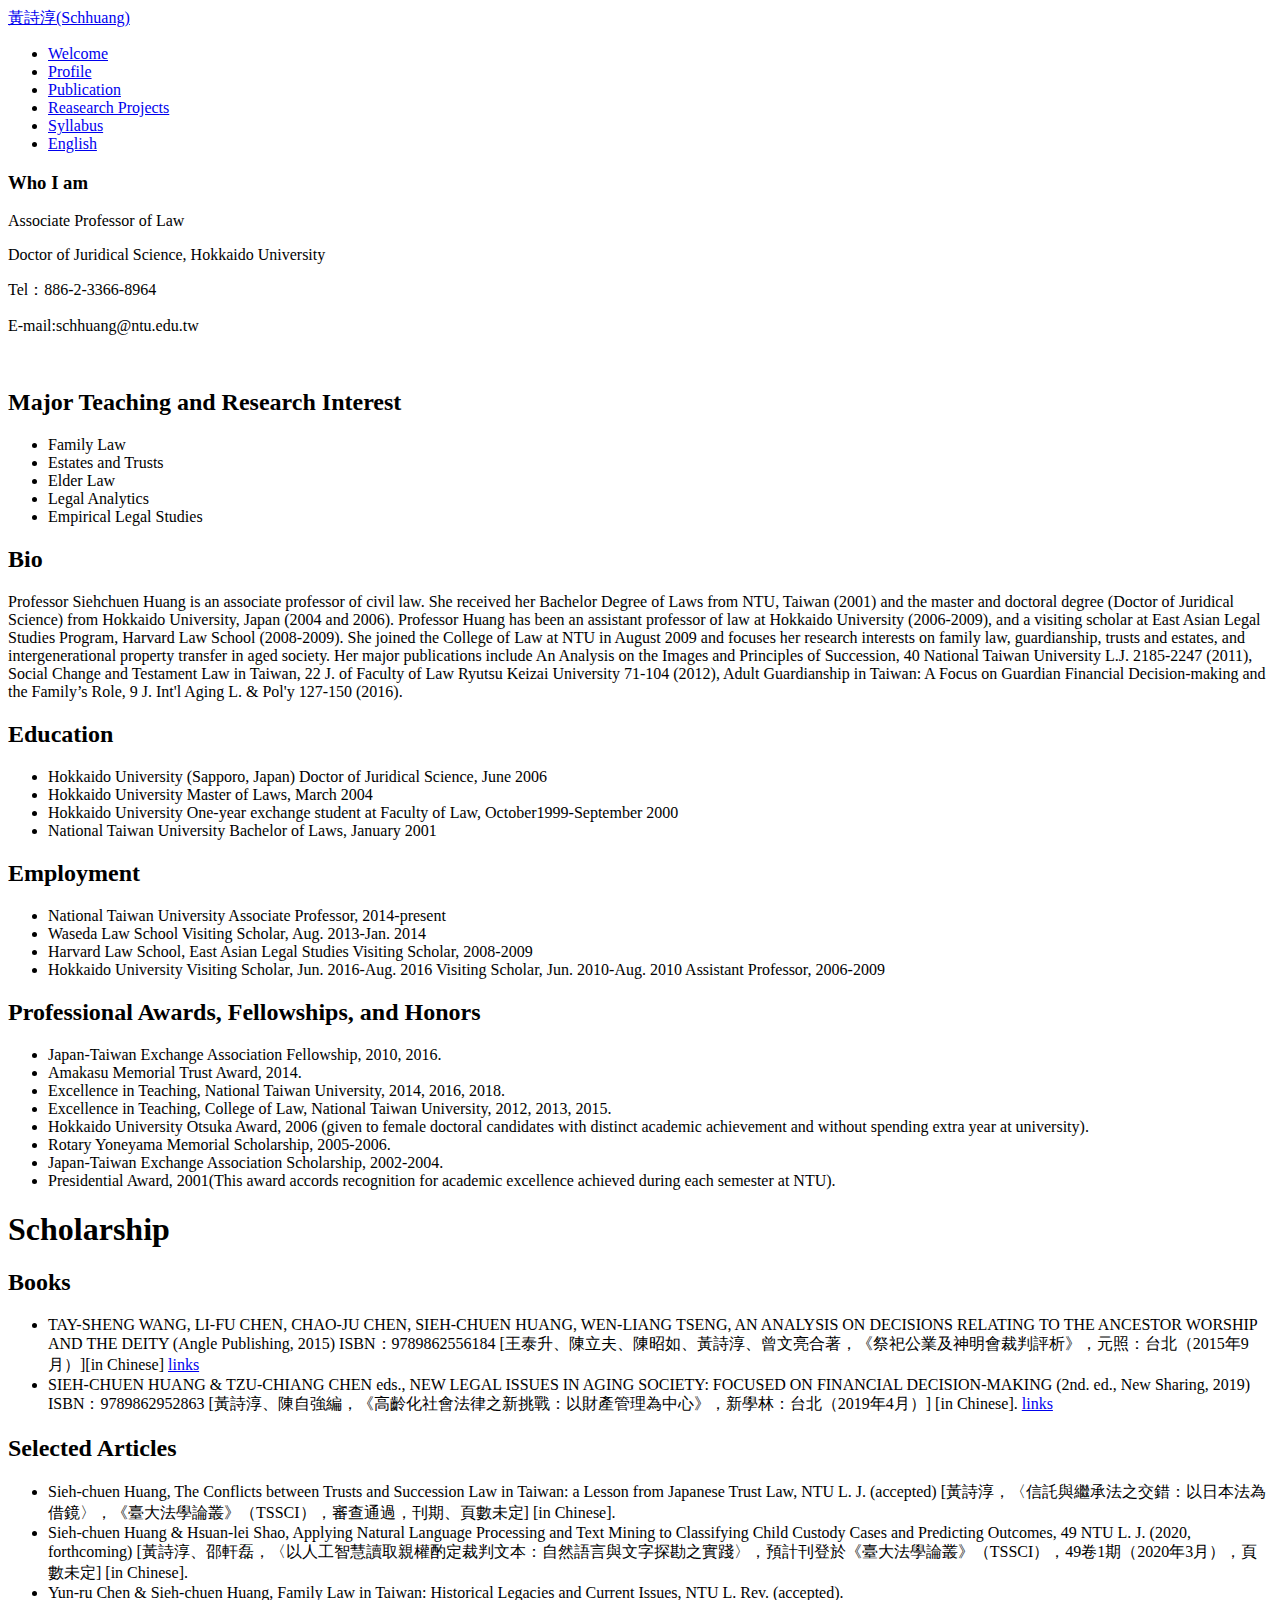
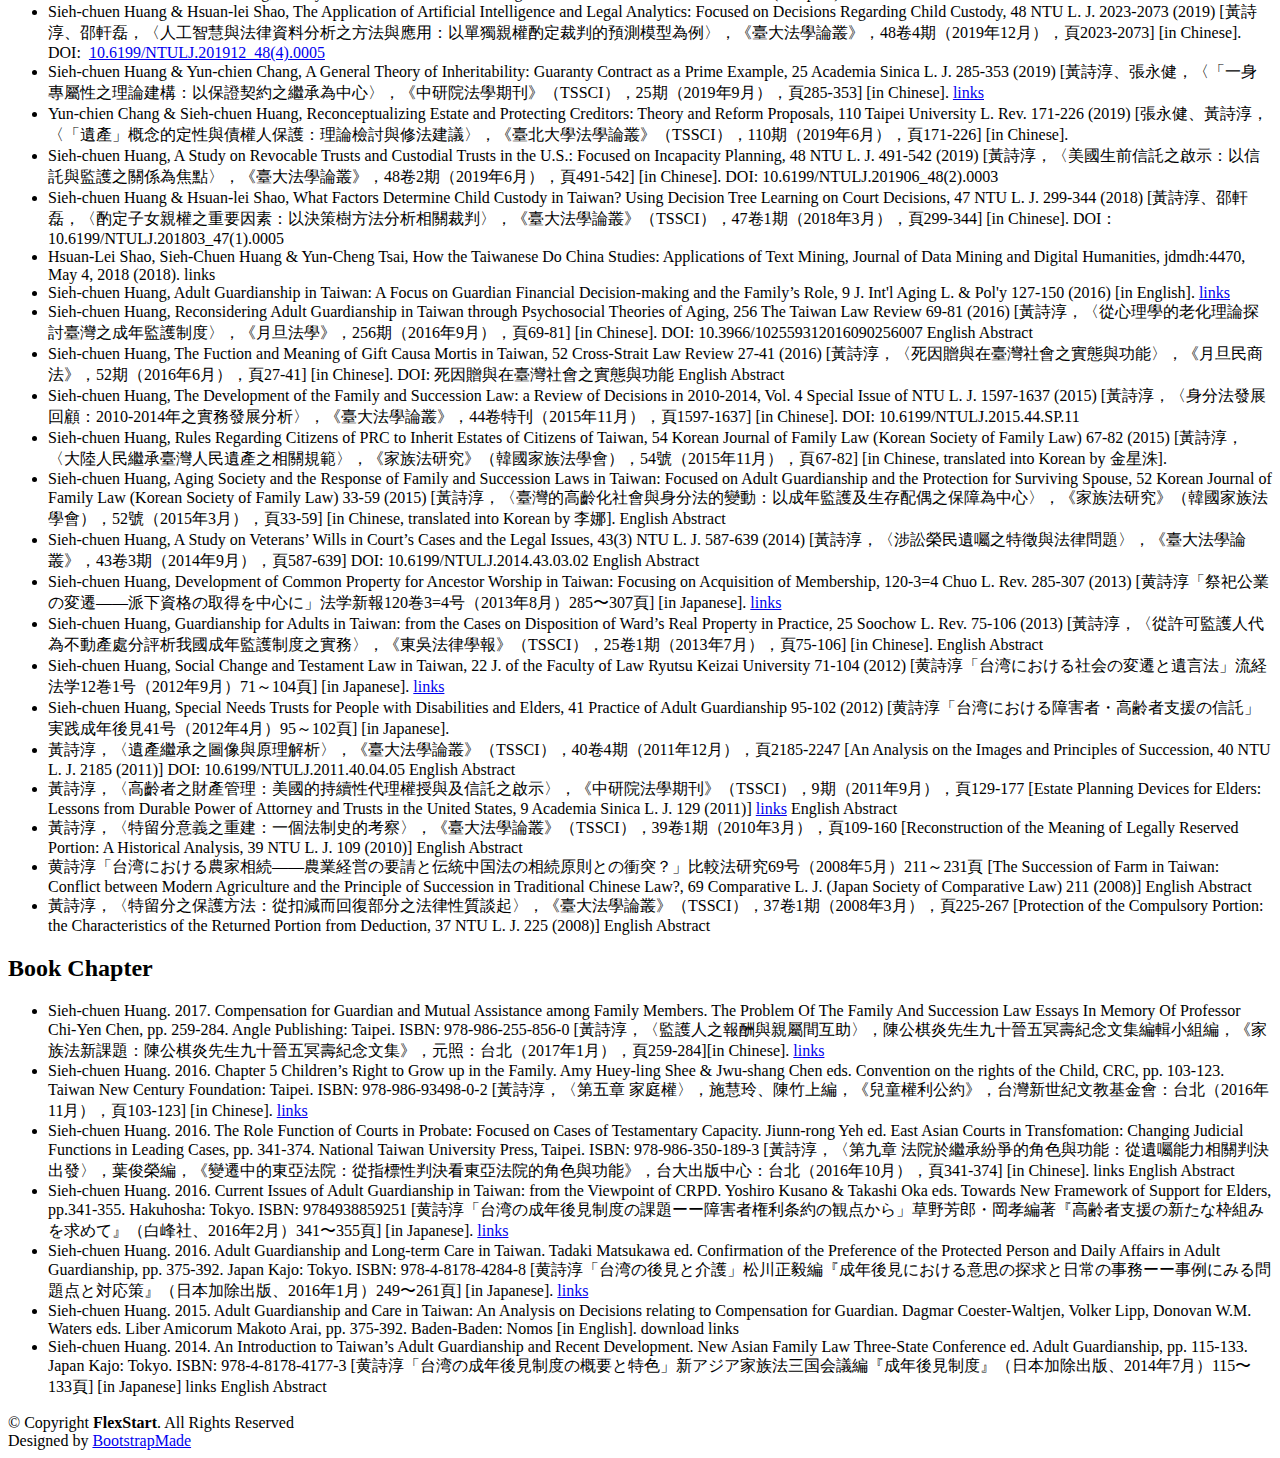
==== english.html @ a50d91eb "publication/research-project" ====
<!DOCTYPE html>
<html lang="en">

<head>
    <meta charset="utf-8">
    <meta content="width=device-width, initial-scale=1.0" name="viewport">

    <title>黃詩淳</title>
    <meta content="" name="description">

    <meta content="" name="keywords">

    <!-- Favicons -->
    <link href="assets/img/favicon.png" rel="icon">
    <link href="assets/img/apple-touch-icon.png" rel="apple-touch-icon">

    <!-- Google Fonts -->
    <link href="https://fonts.googleapis.com/css?family=Open+Sans:300,300i,400,400i,600,600i,700,700i|Nunito:300,300i,400,400i,600,600i,700,700i|Poppins:300,300i,400,400i,500,500i,600,600i,700,700i" rel="stylesheet">

    <!-- Vendor CSS Files -->
    <link href="assets/vendor/aos/aos.css" rel="stylesheet">
    <link href="assets/vendor/bootstrap/css/bootstrap.min.css" rel="stylesheet">
    <link href="assets/vendor/bootstrap-icons/bootstrap-icons.css" rel="stylesheet">
    <link href="assets/vendor/glightbox/css/glightbox.min.css" rel="stylesheet">
    <link href="assets/vendor/remixicon/remixicon.css" rel="stylesheet">
    <link href="assets/vendor/swiper/swiper-bundle.min.css" rel="stylesheet">

    <!-- Template Main CSS File -->
    <link href="assets/css/style.css" rel="stylesheet">

    <!-- =======================================================
  * Template Name: FlexStart - v1.9.0
  * Template URL: https://bootstrapmade.com/flexstart-bootstrap-startup-template/
  * Author: BootstrapMade.com
  * License: https://bootstrapmade.com/license/
  ======================================================== -->
</head>

<body>

    <!-- ======= Header ======= -->
    <header id="header" class="header fixed-top">
        <div class="container-fluid container-xl d-flex align-items-center justify-content-between">

            <a href="index.html" class="logo d-flex align-items-center">
                <!-- <img src="assets/img/logo.png" alt=""> -->
                <span>黃詩淳(Schhuang)</span>
            </a>

            <nav id="navbar" class="navbar">
                <ul>
                    <li><a class="nav-link scrollto" href="index.html">Welcome</a></li>
                    <li><a class="nav-link scrollto" href="profile.html">Profile</a></li>
                    <li><a class="nav-link scrollto" href="publication.html">Publication</a></li>
                    <li><a class="nav-link scrollto" href="research-project.html">Reasearch Projects</a></li>
                    <li><a class="nav-link scrollto" href="syllabus.html">Syllabus</a></li>
                    <li><a class="nav-link scrollto active" href="english.html">English</a></li>
                </ul>
                <i class="bi bi-list mobile-nav-toggle"></i>
            </nav>
            <!-- .navbar -->

        </div>
    </header>
    <!-- End Header -->

    <main id="main">
        <!-- ======= About Section ======= -->
        <section id="about" class="about">

            <div class="container" data-aos="fade-up">
                <div class="row gx-0">

                    <div class="col-lg-6 d-flex flex-column justify-content-center" data-aos="fade-up" data-aos-delay="200">
                        <div class="content">
                            <h3>Who I am </h3>
                            <p>Associate Professor of Law</p>
                            <p>Doctor of Juridical Science, Hokkaido University</p>
                            <p>Tel：886-2-3366-8964</p>
                            <p>E-mail:schhuang@ntu.edu.tw</p>
                        </div>
                    </div>

                    <div class="col-lg-6 d-flex align-items-center" data-aos="zoom-out" data-aos-delay="200">
                        <img src="assets/img/schhunang/shapeimage_3.png" class="img-fluid" alt="" style="height:75%">
                    </div>

                </div>
            </div>
            <div class="container" data-aos="fade-up">
                <div class="row gx-0">

                    <div class="col-lg-10 d-flex flex-column justify-content-center" data-aos="fade-up" data-aos-delay="200">
                        <h2>Major Teaching and Research Interest</h2>
                        <ul>
                            <li>Family Law </li>
                            <li>Estates and Trusts</li>
                            <li>Elder Law</li>
                            <li>Legal Analytics</li>
                            <li>Empirical Legal Studies</li>
                        </ul>
                    </div>
                    <p></p>
                    <div class="col-lg-10 d-flex flex-column justify-content-center" data-aos="fade-up" data-aos-delay="200">
                        <h2>Bio</h2>
                        <p>Professor Siehchuen Huang is an associate professor of civil law. She received her Bachelor Degree of Laws from NTU, Taiwan (2001) and the master and doctoral degree (Doctor of Juridical Science) from Hokkaido University, Japan
                            (2004 and 2006). Professor Huang has been an assistant professor of law at Hokkaido University (2006-2009), and a visiting scholar at East Asian Legal Studies Program, Harvard Law School (2008-2009). She joined the College
                            of Law at NTU in August 2009 and focuses her research interests on family law, guardianship, trusts and estates, and intergenerational property transfer in aged society. Her major publications include An Analysis on the Images
                            and Principles of Succession, 40 National Taiwan University L.J. 2185-2247 (2011), Social Change and Testament Law in Taiwan, 22 J. of Faculty of Law Ryutsu Keizai University 71-104 (2012), Adult Guardianship in Taiwan: A Focus
                            on Guardian Financial Decision-making and the Family’s Role, 9 J. Int'l Aging L. &amp; Pol'y 127-150 (2016).</p>
                    </div>
                    <p></p>
                    <div class="col-lg-10 d-flex flex-column justify-content-center" data-aos="fade-up" data-aos-delay="200">
                        <h2>Education</h2>
                        <ul>
                            <li>Hokkaido University (Sapporo, Japan) Doctor of Juridical Science, June 2006</li>
                            <li>Hokkaido University Master of Laws, March 2004</li>
                            <li>Hokkaido University One-year exchange student at Faculty of Law, October1999-September 2000</li>
                            <li>National Taiwan University Bachelor of Laws, January 2001
                            </li>
                        </ul>
                    </div>
                    <p></p>
                    <div class="col-lg-10 d-flex flex-column justify-content-center" data-aos="fade-up" data-aos-delay="200">
                        <h2>Employment</h2>
                        <ul>
                            <li>National Taiwan University Associate Professor, 2014-present </li>
                            <li>Waseda Law School Visiting Scholar, Aug. 2013-Jan. 2014</li>
                            <li>Harvard Law School, East Asian Legal Studies Visiting Scholar, 2008-2009</li>
                            <li>Hokkaido University Visiting Scholar, Jun. 2016-Aug. 2016 Visiting Scholar, Jun. 2010-Aug. 2010 Assistant Professor, 2006-2009</li>
                        </ul>
                    </div>
                    <p></p>
                    <div class="col-lg-10 d-flex flex-column justify-content-center" data-aos="fade-up" data-aos-delay="200">
                        <h2>Professional Awards, Fellowships, and Honors</h2>
                        <ul>
                            <li>Japan-Taiwan Exchange Association Fellowship, 2010, 2016.</li>
                            <li>Amakasu Memorial Trust Award, 2014.</li>
                            <li>Excellence in Teaching, National Taiwan University, 2014, 2016, 2018.</li>
                            <li>Excellence in Teaching, College of Law, National Taiwan University, 2012, 2013, 2015.</li>
                            <li>Hokkaido University Otsuka Award, 2006 (given to female doctoral candidates with distinct academic achievement and without spending extra year at university).</li>
                            <li>Rotary Yoneyama Memorial Scholarship, 2005-2006.</li>
                            <li>
                                Japan-Taiwan Exchange Association Scholarship, 2002-2004.</li>
                            <li>Presidential Award, 2001(This award accords recognition for academic excellence achieved during each semester at NTU).
                            </li>
                        </ul>
                    </div>
                    <p></p>
                    <div class="col-lg-10 d-flex flex-column justify-content-center" data-aos="fade-up" data-aos-delay="200">
                        <h1>Scholarship</h1>
                        <h2>Books</h2>
                        <ul>
                            <li>TAY-SHENG WANG, LI-FU CHEN, CHAO-JU CHEN, SIEH-CHUEN HUANG, WEN-LIANG TSENG, AN ANALYSIS ON DECISIONS RELATING TO THE ANCESTOR WORSHIP AND THE DEITY (Angle Publishing, 2015) ISBN：9789862556184 [王泰升、陳立夫、陳昭如、黃詩淳、曾文亮合著，《祭祀公業及神明會裁判評析》，元照：台北（2015年9月）][in
                                Chinese]
                                <a href="http://www.angle.com.tw/Book.asp?BKID=7205">links</a>

                            </li>
                            <li>SIEH-CHUEN HUANG &amp; TZU-CHIANG CHEN eds., NEW LEGAL ISSUES IN AGING SOCIETY: FOCUSED ON FINANCIAL DECISION-MAKING (2nd. ed., New Sharing, 2019) ISBN：9789862952863 [黃詩淳、陳自強編，《高齡化社會法律之新挑戰：以財產管理為中心》，新學林：台北（2019年4月）] [in Chinese].
                                <a href="https://www.sharing.com.tw/product/index/5AY25">links</a>
                            </li>
                        </ul>
                    </div>
                    <p></p>
                    <div class="col-lg-10 d-flex flex-column justify-content-center" data-aos="fade-up" data-aos-delay="200">
                        <h2>Selected Articles</h2>
                        <ul>
                            <li>Sieh-chuen Huang, The Conflicts between Trusts and Succession Law in Taiwan: a Lesson from Japanese Trust Law, NTU L. J. (accepted) [黃詩淳，〈信託與繼承法之交錯：以日本法為借鏡〉，《臺大法學論叢》（TSSCI），審查通過，刊期、頁數未定] [in Chinese].
                            </li>
                            <li>Sieh-chuen Huang &amp; Hsuan-lei Shao, Applying Natural Language Processing and Text Mining to Classifying Child Custody Cases and Predicting Outcomes, 49 NTU L. J. (2020, forthcoming) [黃詩淳、邵軒磊，〈以人工智慧讀取親權酌定裁判文本：自然語言與文字探勘之實踐〉，預計刊登於《臺大法學論叢》（TSSCI），49卷1期（2020年3月），頁數未定]
                                [in Chinese].

                            </li>
                            <li>Yun-ru Chen &amp; Sieh-chuen Huang, Family Law in Taiwan: Historical Legacies and Current Issues, NTU L. Rev. (accepted).
                            </li>
                            <li>Sieh-chuen Huang &amp; Hsuan-lei Shao, The Application of Artificial Intelligence and Legal Analytics: Focused on Decisions Regarding Child Custody, 48 NTU L. J. 2023-2073 (2019) [黃詩淳、邵軒磊，〈人工智慧與法律資料分析之方法與應用：以單獨親權酌定裁判的預測模型為例〉，《臺大法學論叢》，48卷4期（2019年12月），頁2023-2073]
                                [in Chinese]. DOI:&nbsp;
                                <a href="https://www.airitilibrary.com/Publication/alDetailedMesh?DocID=a0000446-201912-202001020006-202001020006-2023-2073">10.6199/NTULJ.201912_48(4).0005</a>
                            </li>

                            <li>Sieh-chuen Huang &amp; Yun-chien Chang, A General Theory of Inheritability: Guaranty Contract as a Prime Example, 25 Academia Sinica L. J. 285-353 (2019) [黃詩淳、張永健，〈「一身專屬性之理論建構：以保證契約之繼承為中心〉，《中研院法學期刊》（TSSCI），25期（2019年9月），頁285-353]
                                [in Chinese].
                                <a href="http://publication.iias.sinica.edu.tw/11517091.pdf">links</a>
                            </li>

                            <li>Yun-chien Chang &amp; Sieh-chuen Huang, Reconceptualizing Estate and Protecting Creditors: Theory and Reform Proposals, 110 Taipei University L. Rev. 171-226 (2019) [張永健、黃詩淳，〈「遺產」概念的定性與債權人保護：理論檢討與修法建議〉，《臺北大學法學論叢》（TSSCI），110期（2019年6月），頁171-226]
                                [in Chinese].
                            </li>
                            <li>Sieh-chuen Huang, A Study on Revocable Trusts and Custodial Trusts in the U.S.: Focused on Incapacity Planning, 48 NTU L. J. 491-542 (2019) [黃詩淳，〈美國生前信託之啟示：以信託與監護之關係為焦點〉，《臺大法學論叢》，48卷2期（2019年6月），頁491-542] [in Chinese]. DOI:
                                10.6199/NTULJ.201906_48(2).0003
                            </li>
                            <li>Sieh-chuen Huang &amp; Hsuan-lei Shao, What Factors Determine Child Custody in Taiwan? Using Decision Tree Learning on Court Decisions, 47 NTU L. J. 299-344 (2018) [黃詩淳、邵軒磊，〈酌定子女親權之重要因素：以決策樹方法分析相關裁判〉，《臺大法學論叢》（TSSCI），47卷1期（2018年3月），頁299-344]
                                [in Chinese]. DOI：10.6199/NTULJ.201803_47(1).0005
                            </li>
                            <li>Hsuan-Lei Shao, Sieh-Chuen Huang &amp; Yun-Cheng Tsai, How the Taiwanese Do China Studies: Applications of Text Mining, Journal of Data Mining and Digital Humanities, jdmdh:4470, May 4, 2018 (2018).
                                <a href="https://jdmdh.episciences.org/paper/view/id/4470"></a>
                                links</li>
                            <li>Sieh-chuen Huang, Adult Guardianship in Taiwan: A Focus on Guardian Financial Decision-making and the Family’s Role, 9 J. Int'l Aging L. &amp; Pol'y 127-150 (2016) [in English].
                                <a href="https://www.stetson.edu/law/agingjournal/">links</a>

                            </li>
                            <li>Sieh-chuen Huang, Reconsidering Adult Guardianship in Taiwan through Psychosocial Theories of Aging, 256 The Taiwan Law Review 69-81 (2016) [黃詩淳，〈從心理學的老化理論探討臺灣之成年監護制度〉，《月旦法學》，256期（2016年9月），頁69-81] [in Chinese]. DOI: 10.3966/102559312016090256007
                                English Abstract
                            </li>
                            <li>Sieh-chuen Huang, The Fuction and Meaning of Gift Causa Mortis in Taiwan, 52 Cross-Strait Law Review 27-41 (2016) [黃詩淳，〈死因贈與在臺灣社會之實態與功能〉，《月旦民商法》，52期（2016年6月），頁27-41] [in Chinese]. DOI: 死因贈與在臺灣社會之實態與功能 English Abstract
                            </li>
                            <li>Sieh-chuen Huang, The Development of the Family and Succession Law: a Review of Decisions in 2010-2014, Vol. 4 Special Issue of NTU L. J. 1597-1637 (2015) [黃詩淳，〈身分法發展回顧：2010-2014年之實務發展分析〉，《臺大法學論叢》，44卷特刊（2015年11月），頁1597-1637]
                                [in Chinese]. DOI: 10.6199/NTULJ.2015.44.SP.11
                            </li>
                            <li>Sieh-chuen Huang, Rules Regarding Citizens of PRC to Inherit Estates of Citizens of Taiwan, 54 Korean Journal of Family Law (Korean Society of Family Law) 67-82 (2015) [黃詩淳，〈大陸人民繼承臺灣人民遺產之相關規範〉，《家族法研究》（韓國家族法學會），54號（2015年11月），頁67-82]
                                [in Chinese, translated into Korean by 金星洙].
                            </li>
                            <li>Sieh-chuen Huang, Aging Society and the Response of Family and Succession Laws in Taiwan: Focused on Adult Guardianship and the Protection for Surviving Spouse, 52 Korean Journal of Family Law (Korean Society of Family Law)
                                33-59 (2015) [黃詩淳，〈臺灣的高齡化社會與身分法的變動：以成年監護及生存配偶之保障為中心〉，《家族法研究》（韓國家族法學會），52號（2015年3月），頁33-59] [in Chinese, translated into Korean by 李娜]. English Abstract
                            </li>
                            <li>Sieh-chuen Huang, A Study on Veterans’ Wills in Court’s Cases and the Legal Issues, 43(3) NTU L. J. 587-639 (2014) [黃詩淳，〈涉訟榮民遺囑之特徵與法律問題〉，《臺大法學論叢》，43卷3期（2014年9月），頁587-639] DOI: 10.6199/NTULJ.2014.43.03.02 English Abstract
                            </li>
                            <li>Sieh-chuen Huang, Development of Common Property for Ancestor Worship in Taiwan: Focusing on Acquisition of Membership, 120-3=4 Chuo L. Rev. 285-307 (2013) [黄詩淳「祭祀公業の変遷――派下資格の取得を中心に」法学新報120巻3=4号（2013年8月）285〜307頁] [in Japanese].
                                <a href="https://cir.nii.ac.jp/crid/1570572702972247040">links</a>
                            </li>
                            <li>Sieh-chuen Huang, Guardianship for Adults in Taiwan: from the Cases on Disposition of Ward’s Real Property in Practice, 25 Soochow L. Rev. 75-106 (2013) [黃詩淳，〈從許可監護人代為不動產處分評析我國成年監護制度之實務〉，《東吳法律學報》（TSSCI），25卷1期（2013年7月），頁75-106]
                                [in Chinese]. English Abstract
                            </li>
                            <li>Sieh-chuen Huang, Social Change and Testament Law in Taiwan, 22 J. of the Faculty of Law Ryutsu Keizai University 71-104 (2012) [黄詩淳「台湾における社会の変遷と遺言法」流経法学12巻1号（2012年9月）71～104頁] [in Japanese].
                                <a href="https://cir.nii.ac.jp/crid/1050001202946565632">links</a>
                            </li>
                            <li>Sieh-chuen Huang, Special Needs Trusts for People with Disabilities and Elders, 41 Practice of Adult Guardianship 95-102 (2012) [黄詩淳「台湾における障害者・高齢者支援の信託」実践成年後見41号（2012年4月）95～102頁] [in Japanese].
                            </li>
                            <li>黃詩淳，〈遺產繼承之圖像與原理解析〉，《臺大法學論叢》（TSSCI），40卷4期（2011年12月），頁2185-2247 [An Analysis on the Images and Principles of Succession, 40 NTU L. J. 2185 (2011)] DOI: 10.6199/NTULJ.2011.40.04.05 English Abstract</li>
                            <li>黃詩淳，〈高齡者之財產管理：美國的持續性代理權授與及信託之啟示〉，《中研院法學期刊》（TSSCI），9期（2011年9月），頁129-177 [Estate Planning Devices for Elders: Lessons from Durable Power of Attorney and Trusts in the United States, 9 Academia Sinica L. J. 129 (2011)]
                                <a href="https://www.iias.sinica.edu.tw/publication_post/41/9">links</a> English Abstract
                            </li>
                            <li>黃詩淳，〈特留分意義之重建：一個法制史的考察〉，《臺大法學論叢》（TSSCI），39卷1期（2010年3月），頁109-160 [Reconstruction of the Meaning of Legally Reserved Portion: A Historical Analysis, 39 NTU L. J. 109 (2010)] English Abstract
                            </li>
                            <li>黄詩淳「台湾における農家相続――農業経営の要請と伝統中国法の相続原則との衝突？」比較法研究69号（2008年5月）211～231頁 [The Succession of Farm in Taiwan: Conflict between Modern Agriculture and the Principle of Succession in Traditional Chinese Law?, 69 Comparative L. J. (Japan
                                Society of Comparative Law) 211 (2008)] English Abstract
                            </li>
                            <li>黃詩淳，〈特留分之保護方法：從扣減而回復部分之法律性質談起〉，《臺大法學論叢》（TSSCI），37卷1期（2008年3月），頁225-267 [Protection of the Compulsory Portion: the Characteristics of the Returned Portion from Deduction, 37 NTU L. J. 225 (2008)] English Abstract
                            </li>
                        </ul>
                    </div>
                    <p></p>
                    <div class="col-lg-10 d-flex flex-column justify-content-center" data-aos="fade-up" data-aos-delay="200">
                        <h2>Book Chapter</h2>
                        <ul>
                            <li>Sieh-chuen Huang. 2017. Compensation for Guardian and Mutual Assistance among Family Members. The Problem Of The Family And Succession Law Essays In Memory Of Professor Chi-Yen Chen, pp. 259-284. Angle Publishing: Taipei. ISBN:
                                978-986-255-856-0 [黃詩淳，〈監護人之報酬與親屬間互助〉，陳公棋炎先生九十晉五冥壽紀念文集編輯小組編，《家族法新課題：陳公棋炎先生九十晉五冥壽紀念文集》，元照：台北（2017年1月），頁259-284][in Chinese].
                                <a href="http://www.angle.com.tw/Book.asp?BKID=8542">links</a>

                            </li>
                            <li>Sieh-chuen Huang. 2016. Chapter 5 Children’s Right to Grow up in the Family. Amy Huey-ling Shee &amp; Jwu-shang Chen eds. Convention on the rights of the Child, CRC, pp. 103-123. Taiwan New Century Foundation: Taipei. ISBN:
                                978-986-93498-0-2 [黃詩淳，〈第五章 家庭權〉，施慧玲、陳竹上編，《兒童權利公約》，台灣新世紀文教基金會：台北（2016年11月），頁103-123] [in Chinese].
                                <a href="http://www.taiwanncf.org.tw/UNbook/UNbook10.htm">links</a>
                            </li>
                            <li>Sieh-chuen Huang. 2016. The Role Function of Courts in Probate: Focused on Cases of Testamentary Capacity. Jiunn-rong Yeh ed. East Asian Courts in Transfomation: Changing Judicial Functions in Leading Cases, pp. 341-374. National
                                Taiwan University Press, Taipei. ISBN: 978-986-350-189-3 [黃詩淳，〈第九章 法院於繼承紛爭的角色與功能：從遺囑能力相關判決出發〉，葉俊榮編，《變遷中的東亞法院：從指標性判決看東亞法院的角色與功能》，台大出版中心：台北（2016年10月），頁341-374] [in Chinese]. links English Abstract
                            </li>
                            <li>Sieh-chuen Huang. 2016. Current Issues of Adult Guardianship in Taiwan: from the Viewpoint of CRPD. Yoshiro Kusano &amp; Takashi Oka eds. Towards New Framework of Support for Elders, pp.341-355. Hakuhosha: Tokyo. ISBN: 9784938859251
                                [黄詩淳「台湾の成年後見制度の課題ーー障害者権利条約の観点から」草野芳郎・岡孝編著『高齢者支援の新たな枠組みを求めて』（白峰社、2016年2月）341〜355頁] [in Japanese].
                                <a href="https://iss.ndl.go.jp/books/R100000002-I027123501-00">links</a>
                            </li>
                            <li>Sieh-chuen Huang. 2016. Adult Guardianship and Long-term Care in Taiwan. Tadaki Matsukawa ed. Confirmation of the Preference of the Protected Person and Daily Affairs in Adult Guardianship, pp. 375-392. Japan Kajo: Tokyo. ISBN:
                                978-4-8178-4284-8 [黄詩淳「台湾の後見と介護」松川正毅編『成年後見における意思の探求と日常の事務ーー事例にみる問題点と対応策』（日本加除出版、2016年1月）249〜261頁] [in Japanese].
                                <a href="https://www.kajo.co.jp/c/book/40616000001">links</a>
                            </li>
                            <li>Sieh-chuen Huang. 2015. Adult Guardianship and Care in Taiwan: An Analysis on Decisions relating to Compensation for Guardian. Dagmar Coester-Waltjen, Volker Lipp, Donovan W.M. Waters eds. Liber Amicorum Makoto Arai, pp. 375-392.
                                Baden-Baden: Nomos [in English]. download links
                            </li>
                            <li>Sieh-chuen Huang. 2014. An Introduction to Taiwan’s Adult Guardianship and Recent Development. New Asian Family Law Three-State Conference ed. Adult Guardianship, pp. 115-133. Japan Kajo: Tokyo. ISBN: 978-4-8178-4177-3 [黄詩淳「台湾の成年後見制度の概要と特色」新アジア家族法三国会議編『成年後見制度』（日本加除出版、2014年7月）115〜133頁]
                                [in Japanese] links English Abstract</li>
                        </ul>
                    </div>
                </div>
            </div>

        </section>
        <!-- End About Section -->






    </main>
    <!-- End #main -->

    <!-- ======= Footer ======= -->
    <footer id="footer" class="footer">

        <div class="container">
            <div class="copyright">
                &copy; Copyright <strong><span>FlexStart</span></strong>. All Rights Reserved
            </div>
            <div class="credits">
                <!-- All the links in the footer should remain intact. -->
                <!-- You can delete the links only if you purchased the pro version. -->
                <!-- Licensing information: https://bootstrapmade.com/license/ -->
                <!-- Purchase the pro version with working PHP/AJAX contact form: https://bootstrapmade.com/flexstart-bootstrap-startup-template/ -->
                Designed by <a href="https://bootstrapmade.com/">BootstrapMade</a>
            </div>
        </div>
    </footer>
    <!-- End Footer -->

    <a href="#" class="back-to-top d-flex align-items-center justify-content-center"><i class="bi bi-arrow-up-short"></i></a>

    <!-- Vendor JS Files -->
    <script src="assets/vendor/purecounter/purecounter.js"></script>
    <script src="assets/vendor/aos/aos.js"></script>
    <script src="assets/vendor/bootstrap/js/bootstrap.bundle.min.js"></script>
    <script src="assets/vendor/glightbox/js/glightbox.min.js"></script>
    <script src="assets/vendor/isotope-layout/isotope.pkgd.min.js"></script>
    <script src="assets/vendor/swiper/swiper-bundle.min.js"></script>
    <script src="assets/vendor/php-email-form/validate.js"></script>

    <!-- Template Main JS File -->
    <script src="assets/js/main.js"></script>

</body>

</html>
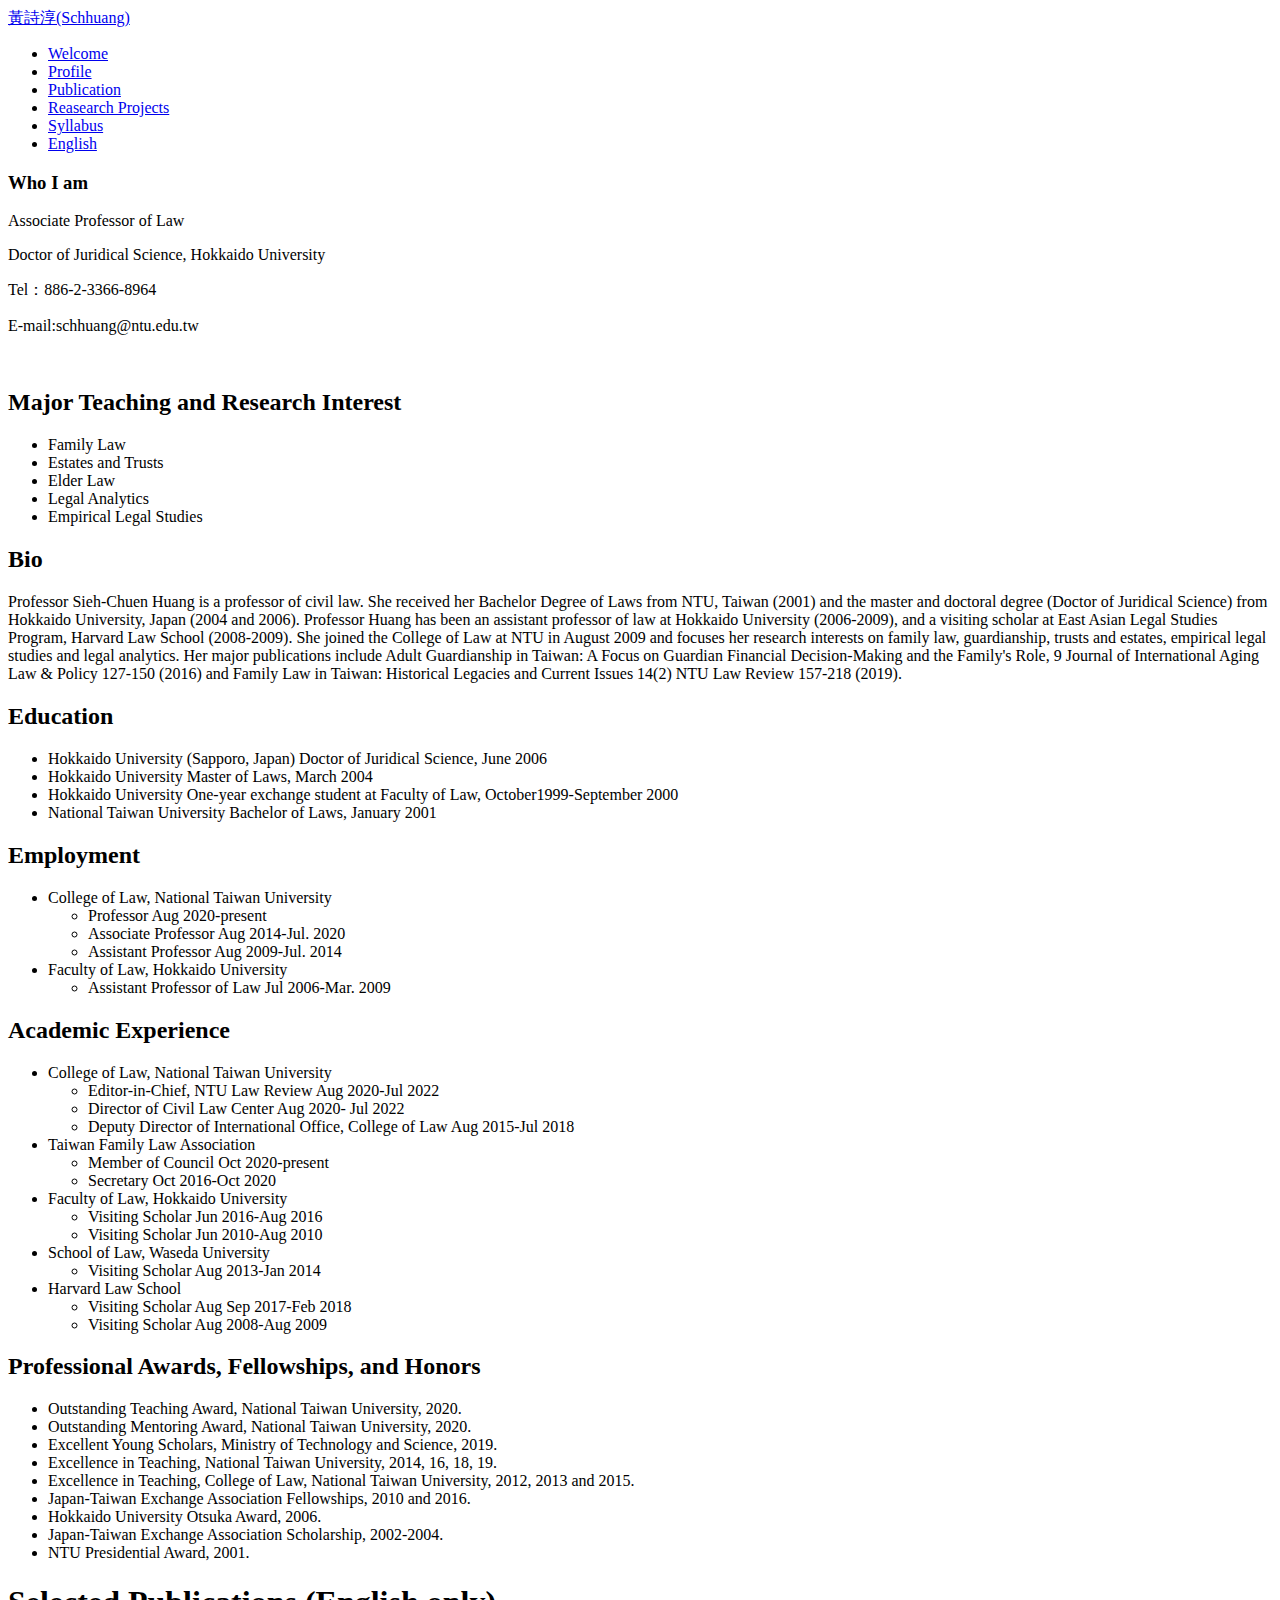
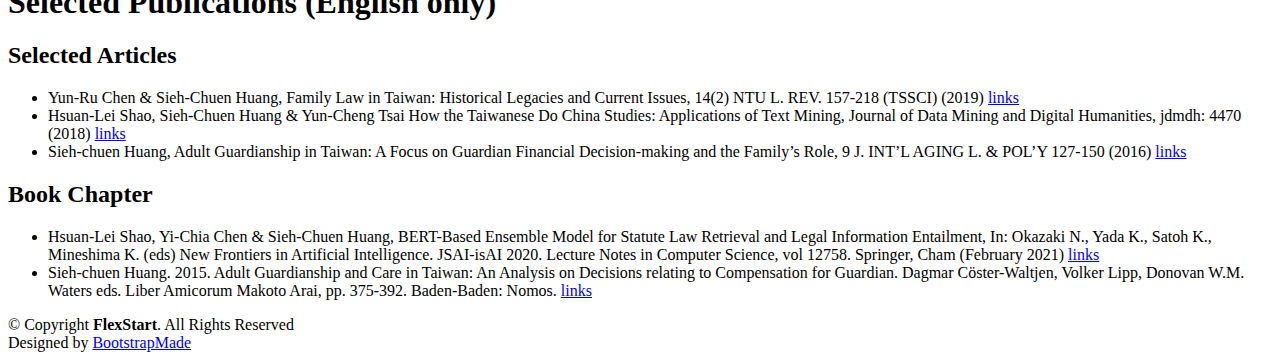
==== commit 85af6f47: "english" ====
--- a/english.html
+++ b/english.html
@@ -103,11 +103,10 @@
                     <p></p>
                     <div class="col-lg-10 d-flex flex-column justify-content-center" data-aos="fade-up" data-aos-delay="200">
                         <h2>Bio</h2>
-                        <p>Professor Siehchuen Huang is an associate professor of civil law. She received her Bachelor Degree of Laws from NTU, Taiwan (2001) and the master and doctoral degree (Doctor of Juridical Science) from Hokkaido University, Japan
-                            (2004 and 2006). Professor Huang has been an assistant professor of law at Hokkaido University (2006-2009), and a visiting scholar at East Asian Legal Studies Program, Harvard Law School (2008-2009). She joined the College
-                            of Law at NTU in August 2009 and focuses her research interests on family law, guardianship, trusts and estates, and intergenerational property transfer in aged society. Her major publications include An Analysis on the Images
-                            and Principles of Succession, 40 National Taiwan University L.J. 2185-2247 (2011), Social Change and Testament Law in Taiwan, 22 J. of Faculty of Law Ryutsu Keizai University 71-104 (2012), Adult Guardianship in Taiwan: A Focus
-                            on Guardian Financial Decision-making and the Family’s Role, 9 J. Int'l Aging L. &amp; Pol'y 127-150 (2016).</p>
+                        <p>Professor Sieh-Chuen Huang is a professor of civil law. She received her Bachelor Degree of Laws from NTU, Taiwan (2001) and the master and doctoral degree (Doctor of Juridical Science) from Hokkaido University, Japan (2004 and
+                            2006). Professor Huang has been an assistant professor of law at Hokkaido University (2006-2009), and a visiting scholar at East Asian Legal Studies Program, Harvard Law School (2008-2009). She joined the College of Law at
+                            NTU in August 2009 and focuses her research interests on family law, guardianship, trusts and estates, empirical legal studies and legal analytics. Her major publications include Adult Guardianship in Taiwan: A Focus on Guardian
+                            Financial Decision-Making and the Family's Role, 9 Journal of International Aging Law & Policy 127-150 (2016) and Family Law in Taiwan: Historical Legacies and Current Issues 14(2) NTU Law Review 157-218 (2019). </p>
                     </div>
                     <p></p>
                     <div class="col-lg-10 d-flex flex-column justify-content-center" data-aos="fade-up" data-aos-delay="200">
@@ -124,150 +123,108 @@
                     <div class="col-lg-10 d-flex flex-column justify-content-center" data-aos="fade-up" data-aos-delay="200">
                         <h2>Employment</h2>
                         <ul>
-                            <li>National Taiwan University Associate Professor, 2014-present </li>
-                            <li>Waseda Law School Visiting Scholar, Aug. 2013-Jan. 2014</li>
-                            <li>Harvard Law School, East Asian Legal Studies Visiting Scholar, 2008-2009</li>
-                            <li>Hokkaido University Visiting Scholar, Jun. 2016-Aug. 2016 Visiting Scholar, Jun. 2010-Aug. 2010 Assistant Professor, 2006-2009</li>
+                            <li>College of Law, National Taiwan University
+                                <ul>
+                                    <li>Professor Aug 2020-present</li>
+                                    <li>Associate Professor Aug 2014-Jul. 2020</li>
+                                    <li>Assistant Professor Aug 2009-Jul. 2014</li>
+                                </ul>
+                            </li>
+                            <li>Faculty of Law, Hokkaido University
+                                <ul>
+                                    <li>Assistant Professor of Law Jul 2006-Mar. 2009</li>
+                                </ul>
+                            </li>
+
+                        </ul>
+                    </div>
+                    <p></p>
+
+                    <div class="col-lg-10 d-flex flex-column justify-content-center" data-aos="fade-up" data-aos-delay="200">
+                        <h2>Academic Experience </h2>
+                        <ul>
+                            <li>College of Law, National Taiwan University
+                                <ul>
+                                    <li>Editor-in-Chief, NTU Law Review Aug 2020-Jul 2022</li>
+                                    <li>Director of Civil Law Center Aug 2020- Jul 2022</li>
+                                    <li>Deputy Director of International Office, College of Law Aug 2015-Jul 2018</li>
+                                </ul>
+                            </li>
+                            <li>Taiwan Family Law Association
+                                <ul>
+                                    <li>Member of Council Oct 2020-present</li>
+                                    <li>Secretary Oct 2016-Oct 2020</li>
+                                </ul>
+                            </li>
+                            <li>Faculty of Law, Hokkaido University
+                                <ul>
+                                    <li>Visiting Scholar Jun 2016-Aug 2016</li>
+                                    <li>Visiting Scholar Jun 2010-Aug 2010</li>
+                                </ul>
+                            </li>
+                            <li>School of Law, Waseda University
+                                <ul>
+                                    <li>Visiting Scholar Aug 2013-Jan 2014</li>
+                                </ul>
+                            </li>
+                            <li>Harvard Law School
+                                <ul>
+                                    <li>Visiting Scholar Aug Sep 2017-Feb 2018</li>
+                                    <li>Visiting Scholar Aug 2008-Aug 2009</li>
+                                </ul>
+                            </li>
+
                         </ul>
                     </div>
                     <p></p>
                     <div class="col-lg-10 d-flex flex-column justify-content-center" data-aos="fade-up" data-aos-delay="200">
                         <h2>Professional Awards, Fellowships, and Honors</h2>
                         <ul>
-                            <li>Japan-Taiwan Exchange Association Fellowship, 2010, 2016.</li>
-                            <li>Amakasu Memorial Trust Award, 2014.</li>
-                            <li>Excellence in Teaching, National Taiwan University, 2014, 2016, 2018.</li>
-                            <li>Excellence in Teaching, College of Law, National Taiwan University, 2012, 2013, 2015.</li>
-                            <li>Hokkaido University Otsuka Award, 2006 (given to female doctoral candidates with distinct academic achievement and without spending extra year at university).</li>
-                            <li>Rotary Yoneyama Memorial Scholarship, 2005-2006.</li>
-                            <li>
-                                Japan-Taiwan Exchange Association Scholarship, 2002-2004.</li>
-                            <li>Presidential Award, 2001(This award accords recognition for academic excellence achieved during each semester at NTU).
-                            </li>
-                        </ul>
-                    </div>
-                    <p></p>
-                    <div class="col-lg-10 d-flex flex-column justify-content-center" data-aos="fade-up" data-aos-delay="200">
-                        <h1>Scholarship</h1>
-                        <h2>Books</h2>
-                        <ul>
-                            <li>TAY-SHENG WANG, LI-FU CHEN, CHAO-JU CHEN, SIEH-CHUEN HUANG, WEN-LIANG TSENG, AN ANALYSIS ON DECISIONS RELATING TO THE ANCESTOR WORSHIP AND THE DEITY (Angle Publishing, 2015) ISBN：9789862556184 [王泰升、陳立夫、陳昭如、黃詩淳、曾文亮合著，《祭祀公業及神明會裁判評析》，元照：台北（2015年9月）][in
-                                Chinese]
-                                <a href="http://www.angle.com.tw/Book.asp?BKID=7205">links</a>
-
-                            </li>
-                            <li>SIEH-CHUEN HUANG &amp; TZU-CHIANG CHEN eds., NEW LEGAL ISSUES IN AGING SOCIETY: FOCUSED ON FINANCIAL DECISION-MAKING (2nd. ed., New Sharing, 2019) ISBN：9789862952863 [黃詩淳、陳自強編，《高齡化社會法律之新挑戰：以財產管理為中心》，新學林：台北（2019年4月）] [in Chinese].
-                                <a href="https://www.sharing.com.tw/product/index/5AY25">links</a>
-                            </li>
-                        </ul>
-                    </div>
-                    <p></p>
-                    <div class="col-lg-10 d-flex flex-column justify-content-center" data-aos="fade-up" data-aos-delay="200">
+                            <li>Outstanding Teaching Award, National Taiwan University, 2020.</li>
+                            <li>Outstanding Mentoring Award, National Taiwan University, 2020.</li>
+                            <li>Excellent Young Scholars, Ministry of Technology and Science, 2019.</li>
+                            <li>Excellence in Teaching, National Taiwan University, 2014, 16, 18, 19.</li>
+                            <li>Excellence in Teaching, College of Law, National Taiwan University, 2012, 2013 and 2015.</li>
+                            <li>Japan-Taiwan Exchange Association Fellowships, 2010 and 2016.</li>
+                            <li>Hokkaido University Otsuka Award, 2006.</li>
+                            <li>Japan-Taiwan Exchange Association Scholarship, 2002-2004.</li>
+                            <li>NTU Presidential Award, 2001.</li>
+                        </ul>
+                    </div>
+                    <p></p>
+                    <div class="col-lg-10 d-flex flex-column justify-content-center" data-aos="fade-up" data-aos-delay="200">
+                        <h1>Selected Publications (English only) </h1>
                         <h2>Selected Articles</h2>
                         <ul>
-                            <li>Sieh-chuen Huang, The Conflicts between Trusts and Succession Law in Taiwan: a Lesson from Japanese Trust Law, NTU L. J. (accepted) [黃詩淳，〈信託與繼承法之交錯：以日本法為借鏡〉，《臺大法學論叢》（TSSCI），審查通過，刊期、頁數未定] [in Chinese].
-                            </li>
-                            <li>Sieh-chuen Huang &amp; Hsuan-lei Shao, Applying Natural Language Processing and Text Mining to Classifying Child Custody Cases and Predicting Outcomes, 49 NTU L. J. (2020, forthcoming) [黃詩淳、邵軒磊，〈以人工智慧讀取親權酌定裁判文本：自然語言與文字探勘之實踐〉，預計刊登於《臺大法學論叢》（TSSCI），49卷1期（2020年3月），頁數未定]
-                                [in Chinese].
-
-                            </li>
-                            <li>Yun-ru Chen &amp; Sieh-chuen Huang, Family Law in Taiwan: Historical Legacies and Current Issues, NTU L. Rev. (accepted).
-                            </li>
-                            <li>Sieh-chuen Huang &amp; Hsuan-lei Shao, The Application of Artificial Intelligence and Legal Analytics: Focused on Decisions Regarding Child Custody, 48 NTU L. J. 2023-2073 (2019) [黃詩淳、邵軒磊，〈人工智慧與法律資料分析之方法與應用：以單獨親權酌定裁判的預測模型為例〉，《臺大法學論叢》，48卷4期（2019年12月），頁2023-2073]
-                                [in Chinese]. DOI:&nbsp;
-                                <a href="https://www.airitilibrary.com/Publication/alDetailedMesh?DocID=a0000446-201912-202001020006-202001020006-2023-2073">10.6199/NTULJ.201912_48(4).0005</a>
-                            </li>
-
-                            <li>Sieh-chuen Huang &amp; Yun-chien Chang, A General Theory of Inheritability: Guaranty Contract as a Prime Example, 25 Academia Sinica L. J. 285-353 (2019) [黃詩淳、張永健，〈「一身專屬性之理論建構：以保證契約之繼承為中心〉，《中研院法學期刊》（TSSCI），25期（2019年9月），頁285-353]
-                                [in Chinese].
-                                <a href="http://publication.iias.sinica.edu.tw/11517091.pdf">links</a>
-                            </li>
-
-                            <li>Yun-chien Chang &amp; Sieh-chuen Huang, Reconceptualizing Estate and Protecting Creditors: Theory and Reform Proposals, 110 Taipei University L. Rev. 171-226 (2019) [張永健、黃詩淳，〈「遺產」概念的定性與債權人保護：理論檢討與修法建議〉，《臺北大學法學論叢》（TSSCI），110期（2019年6月），頁171-226]
-                                [in Chinese].
-                            </li>
-                            <li>Sieh-chuen Huang, A Study on Revocable Trusts and Custodial Trusts in the U.S.: Focused on Incapacity Planning, 48 NTU L. J. 491-542 (2019) [黃詩淳，〈美國生前信託之啟示：以信託與監護之關係為焦點〉，《臺大法學論叢》，48卷2期（2019年6月），頁491-542] [in Chinese]. DOI:
-                                10.6199/NTULJ.201906_48(2).0003
-                            </li>
-                            <li>Sieh-chuen Huang &amp; Hsuan-lei Shao, What Factors Determine Child Custody in Taiwan? Using Decision Tree Learning on Court Decisions, 47 NTU L. J. 299-344 (2018) [黃詩淳、邵軒磊，〈酌定子女親權之重要因素：以決策樹方法分析相關裁判〉，《臺大法學論叢》（TSSCI），47卷1期（2018年3月），頁299-344]
-                                [in Chinese]. DOI：10.6199/NTULJ.201803_47(1).0005
-                            </li>
-                            <li>Hsuan-Lei Shao, Sieh-Chuen Huang &amp; Yun-Cheng Tsai, How the Taiwanese Do China Studies: Applications of Text Mining, Journal of Data Mining and Digital Humanities, jdmdh:4470, May 4, 2018 (2018).
-                                <a href="https://jdmdh.episciences.org/paper/view/id/4470"></a>
-                                links</li>
-                            <li>Sieh-chuen Huang, Adult Guardianship in Taiwan: A Focus on Guardian Financial Decision-making and the Family’s Role, 9 J. Int'l Aging L. &amp; Pol'y 127-150 (2016) [in English].
-                                <a href="https://www.stetson.edu/law/agingjournal/">links</a>
-
-                            </li>
-                            <li>Sieh-chuen Huang, Reconsidering Adult Guardianship in Taiwan through Psychosocial Theories of Aging, 256 The Taiwan Law Review 69-81 (2016) [黃詩淳，〈從心理學的老化理論探討臺灣之成年監護制度〉，《月旦法學》，256期（2016年9月），頁69-81] [in Chinese]. DOI: 10.3966/102559312016090256007
-                                English Abstract
-                            </li>
-                            <li>Sieh-chuen Huang, The Fuction and Meaning of Gift Causa Mortis in Taiwan, 52 Cross-Strait Law Review 27-41 (2016) [黃詩淳，〈死因贈與在臺灣社會之實態與功能〉，《月旦民商法》，52期（2016年6月），頁27-41] [in Chinese]. DOI: 死因贈與在臺灣社會之實態與功能 English Abstract
-                            </li>
-                            <li>Sieh-chuen Huang, The Development of the Family and Succession Law: a Review of Decisions in 2010-2014, Vol. 4 Special Issue of NTU L. J. 1597-1637 (2015) [黃詩淳，〈身分法發展回顧：2010-2014年之實務發展分析〉，《臺大法學論叢》，44卷特刊（2015年11月），頁1597-1637]
-                                [in Chinese]. DOI: 10.6199/NTULJ.2015.44.SP.11
-                            </li>
-                            <li>Sieh-chuen Huang, Rules Regarding Citizens of PRC to Inherit Estates of Citizens of Taiwan, 54 Korean Journal of Family Law (Korean Society of Family Law) 67-82 (2015) [黃詩淳，〈大陸人民繼承臺灣人民遺產之相關規範〉，《家族法研究》（韓國家族法學會），54號（2015年11月），頁67-82]
-                                [in Chinese, translated into Korean by 金星洙].
-                            </li>
-                            <li>Sieh-chuen Huang, Aging Society and the Response of Family and Succession Laws in Taiwan: Focused on Adult Guardianship and the Protection for Surviving Spouse, 52 Korean Journal of Family Law (Korean Society of Family Law)
-                                33-59 (2015) [黃詩淳，〈臺灣的高齡化社會與身分法的變動：以成年監護及生存配偶之保障為中心〉，《家族法研究》（韓國家族法學會），52號（2015年3月），頁33-59] [in Chinese, translated into Korean by 李娜]. English Abstract
-                            </li>
-                            <li>Sieh-chuen Huang, A Study on Veterans’ Wills in Court’s Cases and the Legal Issues, 43(3) NTU L. J. 587-639 (2014) [黃詩淳，〈涉訟榮民遺囑之特徵與法律問題〉，《臺大法學論叢》，43卷3期（2014年9月），頁587-639] DOI: 10.6199/NTULJ.2014.43.03.02 English Abstract
-                            </li>
-                            <li>Sieh-chuen Huang, Development of Common Property for Ancestor Worship in Taiwan: Focusing on Acquisition of Membership, 120-3=4 Chuo L. Rev. 285-307 (2013) [黄詩淳「祭祀公業の変遷――派下資格の取得を中心に」法学新報120巻3=4号（2013年8月）285〜307頁] [in Japanese].
-                                <a href="https://cir.nii.ac.jp/crid/1570572702972247040">links</a>
-                            </li>
-                            <li>Sieh-chuen Huang, Guardianship for Adults in Taiwan: from the Cases on Disposition of Ward’s Real Property in Practice, 25 Soochow L. Rev. 75-106 (2013) [黃詩淳，〈從許可監護人代為不動產處分評析我國成年監護制度之實務〉，《東吳法律學報》（TSSCI），25卷1期（2013年7月），頁75-106]
-                                [in Chinese]. English Abstract
-                            </li>
-                            <li>Sieh-chuen Huang, Social Change and Testament Law in Taiwan, 22 J. of the Faculty of Law Ryutsu Keizai University 71-104 (2012) [黄詩淳「台湾における社会の変遷と遺言法」流経法学12巻1号（2012年9月）71～104頁] [in Japanese].
-                                <a href="https://cir.nii.ac.jp/crid/1050001202946565632">links</a>
-                            </li>
-                            <li>Sieh-chuen Huang, Special Needs Trusts for People with Disabilities and Elders, 41 Practice of Adult Guardianship 95-102 (2012) [黄詩淳「台湾における障害者・高齢者支援の信託」実践成年後見41号（2012年4月）95～102頁] [in Japanese].
-                            </li>
-                            <li>黃詩淳，〈遺產繼承之圖像與原理解析〉，《臺大法學論叢》（TSSCI），40卷4期（2011年12月），頁2185-2247 [An Analysis on the Images and Principles of Succession, 40 NTU L. J. 2185 (2011)] DOI: 10.6199/NTULJ.2011.40.04.05 English Abstract</li>
-                            <li>黃詩淳，〈高齡者之財產管理：美國的持續性代理權授與及信託之啟示〉，《中研院法學期刊》（TSSCI），9期（2011年9月），頁129-177 [Estate Planning Devices for Elders: Lessons from Durable Power of Attorney and Trusts in the United States, 9 Academia Sinica L. J. 129 (2011)]
-                                <a href="https://www.iias.sinica.edu.tw/publication_post/41/9">links</a> English Abstract
-                            </li>
-                            <li>黃詩淳，〈特留分意義之重建：一個法制史的考察〉，《臺大法學論叢》（TSSCI），39卷1期（2010年3月），頁109-160 [Reconstruction of the Meaning of Legally Reserved Portion: A Historical Analysis, 39 NTU L. J. 109 (2010)] English Abstract
-                            </li>
-                            <li>黄詩淳「台湾における農家相続――農業経営の要請と伝統中国法の相続原則との衝突？」比較法研究69号（2008年5月）211～231頁 [The Succession of Farm in Taiwan: Conflict between Modern Agriculture and the Principle of Succession in Traditional Chinese Law?, 69 Comparative L. J. (Japan
-                                Society of Comparative Law) 211 (2008)] English Abstract
-                            </li>
-                            <li>黃詩淳，〈特留分之保護方法：從扣減而回復部分之法律性質談起〉，《臺大法學論叢》（TSSCI），37卷1期（2008年3月），頁225-267 [Protection of the Compulsory Portion: the Characteristics of the Returned Portion from Deduction, 37 NTU L. J. 225 (2008)] English Abstract
-                            </li>
-                        </ul>
-                    </div>
-                    <p></p>
+                            <li>Yun-Ru Chen & Sieh-Chuen Huang, Family Law in Taiwan: Historical Legacies and Current Issues, 14(2) NTU L. REV. 157-218 (TSSCI) (2019)
+                                <a href="https://heinonline.org/HOL/P?h=hein.journals/ntulr14&i=159 ">links</a>
+
+                            </li>
+                            <li>Hsuan-Lei Shao, Sieh-Chuen Huang & Yun-Cheng Tsai How the Taiwanese Do China Studies: Applications of Text Mining, Journal of Data Mining and Digital Humanities, jdmdh: 4470 (2018)
+                                <a href="https://jdmdh.episciences.org/4470 ">links</a>
+                            </li>
+                            <li>Sieh-chuen Huang, Adult Guardianship in Taiwan: A Focus on Guardian Financial Decision-making and the Family’s Role, 9 J. INT’L AGING L. & POL’Y 127-150 (2016)
+                                <a href="https://www.stetson.edu/law/agingjournal/media/JIALP-VOL9-FULL.pdf ">links</a>
+                            </li>
+
+
+                        </ul>
+                    </div>
+                    <p></p>
+
                     <div class="col-lg-10 d-flex flex-column justify-content-center" data-aos="fade-up" data-aos-delay="200">
                         <h2>Book Chapter</h2>
                         <ul>
-                            <li>Sieh-chuen Huang. 2017. Compensation for Guardian and Mutual Assistance among Family Members. The Problem Of The Family And Succession Law Essays In Memory Of Professor Chi-Yen Chen, pp. 259-284. Angle Publishing: Taipei. ISBN:
-                                978-986-255-856-0 [黃詩淳，〈監護人之報酬與親屬間互助〉，陳公棋炎先生九十晉五冥壽紀念文集編輯小組編，《家族法新課題：陳公棋炎先生九十晉五冥壽紀念文集》，元照：台北（2017年1月），頁259-284][in Chinese].
-                                <a href="http://www.angle.com.tw/Book.asp?BKID=8542">links</a>
-
-                            </li>
-                            <li>Sieh-chuen Huang. 2016. Chapter 5 Children’s Right to Grow up in the Family. Amy Huey-ling Shee &amp; Jwu-shang Chen eds. Convention on the rights of the Child, CRC, pp. 103-123. Taiwan New Century Foundation: Taipei. ISBN:
-                                978-986-93498-0-2 [黃詩淳，〈第五章 家庭權〉，施慧玲、陳竹上編，《兒童權利公約》，台灣新世紀文教基金會：台北（2016年11月），頁103-123] [in Chinese].
-                                <a href="http://www.taiwanncf.org.tw/UNbook/UNbook10.htm">links</a>
-                            </li>
-                            <li>Sieh-chuen Huang. 2016. The Role Function of Courts in Probate: Focused on Cases of Testamentary Capacity. Jiunn-rong Yeh ed. East Asian Courts in Transfomation: Changing Judicial Functions in Leading Cases, pp. 341-374. National
-                                Taiwan University Press, Taipei. ISBN: 978-986-350-189-3 [黃詩淳，〈第九章 法院於繼承紛爭的角色與功能：從遺囑能力相關判決出發〉，葉俊榮編，《變遷中的東亞法院：從指標性判決看東亞法院的角色與功能》，台大出版中心：台北（2016年10月），頁341-374] [in Chinese]. links English Abstract
-                            </li>
-                            <li>Sieh-chuen Huang. 2016. Current Issues of Adult Guardianship in Taiwan: from the Viewpoint of CRPD. Yoshiro Kusano &amp; Takashi Oka eds. Towards New Framework of Support for Elders, pp.341-355. Hakuhosha: Tokyo. ISBN: 9784938859251
-                                [黄詩淳「台湾の成年後見制度の課題ーー障害者権利条約の観点から」草野芳郎・岡孝編著『高齢者支援の新たな枠組みを求めて』（白峰社、2016年2月）341〜355頁] [in Japanese].
-                                <a href="https://iss.ndl.go.jp/books/R100000002-I027123501-00">links</a>
-                            </li>
-                            <li>Sieh-chuen Huang. 2016. Adult Guardianship and Long-term Care in Taiwan. Tadaki Matsukawa ed. Confirmation of the Preference of the Protected Person and Daily Affairs in Adult Guardianship, pp. 375-392. Japan Kajo: Tokyo. ISBN:
-                                978-4-8178-4284-8 [黄詩淳「台湾の後見と介護」松川正毅編『成年後見における意思の探求と日常の事務ーー事例にみる問題点と対応策』（日本加除出版、2016年1月）249〜261頁] [in Japanese].
-                                <a href="https://www.kajo.co.jp/c/book/40616000001">links</a>
-                            </li>
-                            <li>Sieh-chuen Huang. 2015. Adult Guardianship and Care in Taiwan: An Analysis on Decisions relating to Compensation for Guardian. Dagmar Coester-Waltjen, Volker Lipp, Donovan W.M. Waters eds. Liber Amicorum Makoto Arai, pp. 375-392.
-                                Baden-Baden: Nomos [in English]. download links
-                            </li>
-                            <li>Sieh-chuen Huang. 2014. An Introduction to Taiwan’s Adult Guardianship and Recent Development. New Asian Family Law Three-State Conference ed. Adult Guardianship, pp. 115-133. Japan Kajo: Tokyo. ISBN: 978-4-8178-4177-3 [黄詩淳「台湾の成年後見制度の概要と特色」新アジア家族法三国会議編『成年後見制度』（日本加除出版、2014年7月）115〜133頁]
-                                [in Japanese] links English Abstract</li>
+                            <li>Hsuan-Lei Shao, Yi-Chia Chen & Sieh-Chuen Huang, BERT-Based Ensemble Model for Statute Law Retrieval and Legal Information Entailment, In: Okazaki N., Yada K., Satoh K., Mineshima K. (eds) New Frontiers in Artificial Intelligence.
+                                JSAI-isAI 2020. Lecture Notes in Computer Science, vol 12758. Springer, Cham (February 2021)
+                                <a href="https://doi.org/10.1007/978-3-030-79942-7_15">links</a>
+                            </li>
+                            <li>Sieh-chuen Huang. 2015. Adult Guardianship and Care in Taiwan: An Analysis on Decisions relating to Compensation for Guardian. Dagmar Cöster-Waltjen, Volker Lipp, Donovan W.M. Waters eds. Liber Amicorum Makoto Arai, pp. 375-392.
+                                Baden-Baden: Nomos.
+                                <a href="https://www.amazon.de/Liber-Amicorum-Makoto-Dagmar-Coester-Waltjen/dp/3848720590 ">links</a>
+
+                            </li>
+
                         </ul>
                     </div>
                 </div>
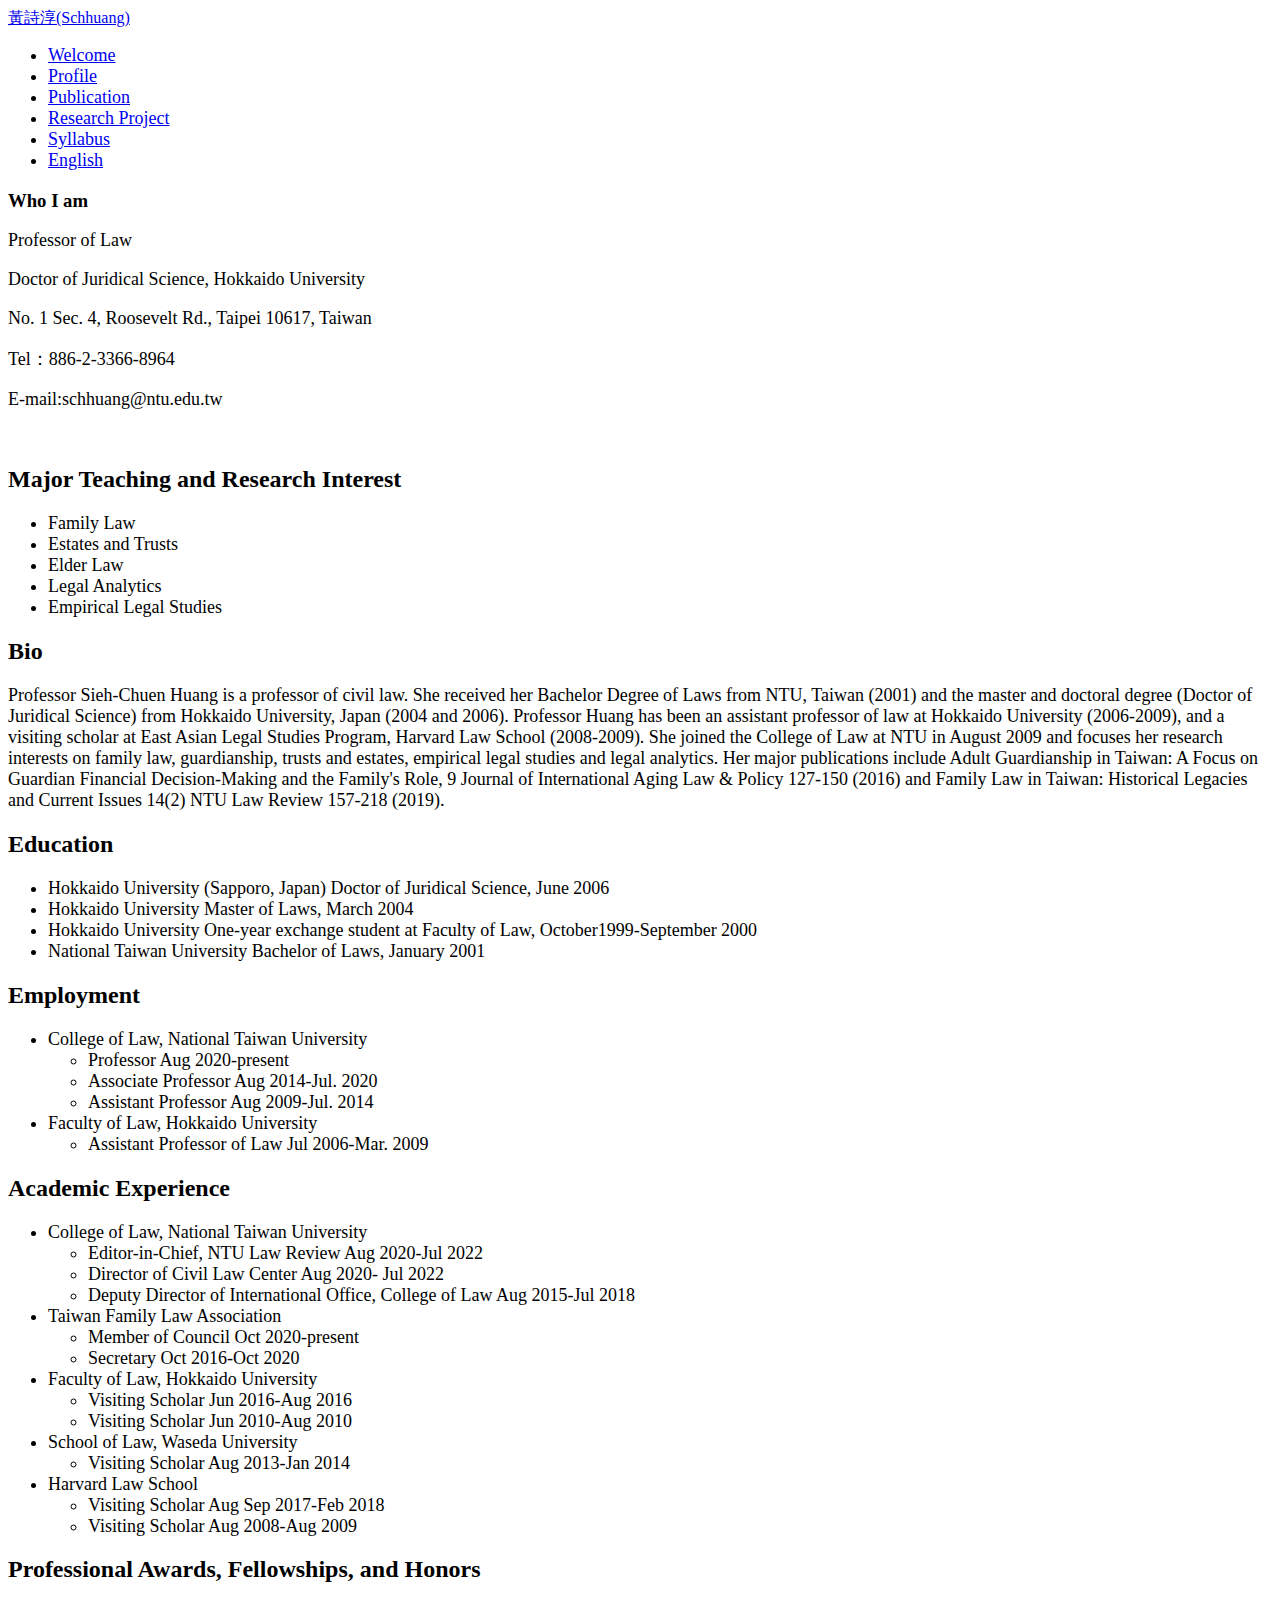
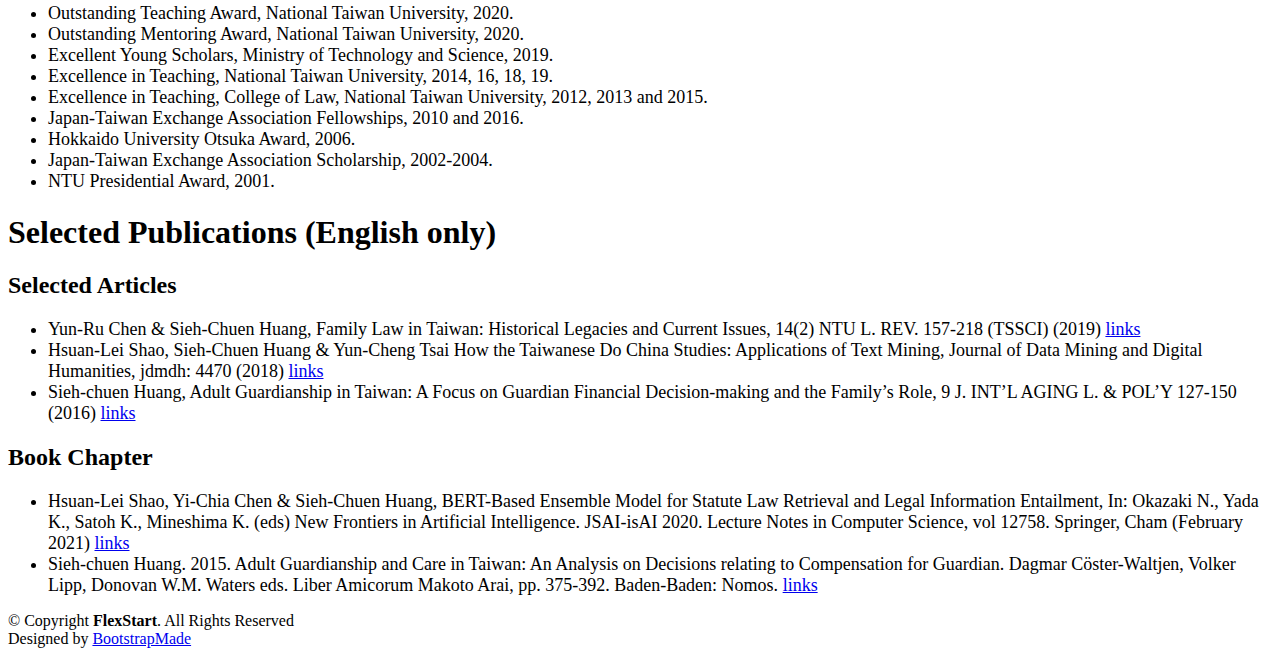
==== commit 1f278412: "fix navbar/著作/計畫" ====
--- a/english.html
+++ b/english.html
@@ -5,7 +5,7 @@
     <meta charset="utf-8">
     <meta content="width=device-width, initial-scale=1.0" name="viewport">
 
-    <title>黃詩淳</title>
+    <title>Siehchuen Huang</title>
     <meta content="" name="description">
 
     <meta content="" name="keywords">
@@ -34,6 +34,12 @@
   * Author: BootstrapMade.com
   * License: https://bootstrapmade.com/license/
   ======================================================== -->
+    <style>
+        p,
+        li {
+            font-size: large;
+        }
+    </style>
 </head>
 
 <body>
@@ -52,7 +58,7 @@
                     <li><a class="nav-link scrollto" href="index.html">Welcome</a></li>
                     <li><a class="nav-link scrollto" href="profile.html">Profile</a></li>
                     <li><a class="nav-link scrollto" href="publication.html">Publication</a></li>
-                    <li><a class="nav-link scrollto" href="research-project.html">Reasearch Projects</a></li>
+                    <li><a class="nav-link scrollto" href="research-project.html">Research Project</a></li>
                     <li><a class="nav-link scrollto" href="syllabus.html">Syllabus</a></li>
                     <li><a class="nav-link scrollto active" href="english.html">English</a></li>
                 </ul>
@@ -74,8 +80,9 @@
                     <div class="col-lg-6 d-flex flex-column justify-content-center" data-aos="fade-up" data-aos-delay="200">
                         <div class="content">
                             <h3>Who I am </h3>
-                            <p>Associate Professor of Law</p>
+                            <p>Professor of Law</p>
                             <p>Doctor of Juridical Science, Hokkaido University</p>
+                            <p>No. 1 Sec. 4, Roosevelt Rd., Taipei 10617, Taiwan</p>
                             <p>Tel：886-2-3366-8964</p>
                             <p>E-mail:schhuang@ntu.edu.tw</p>
                         </div>
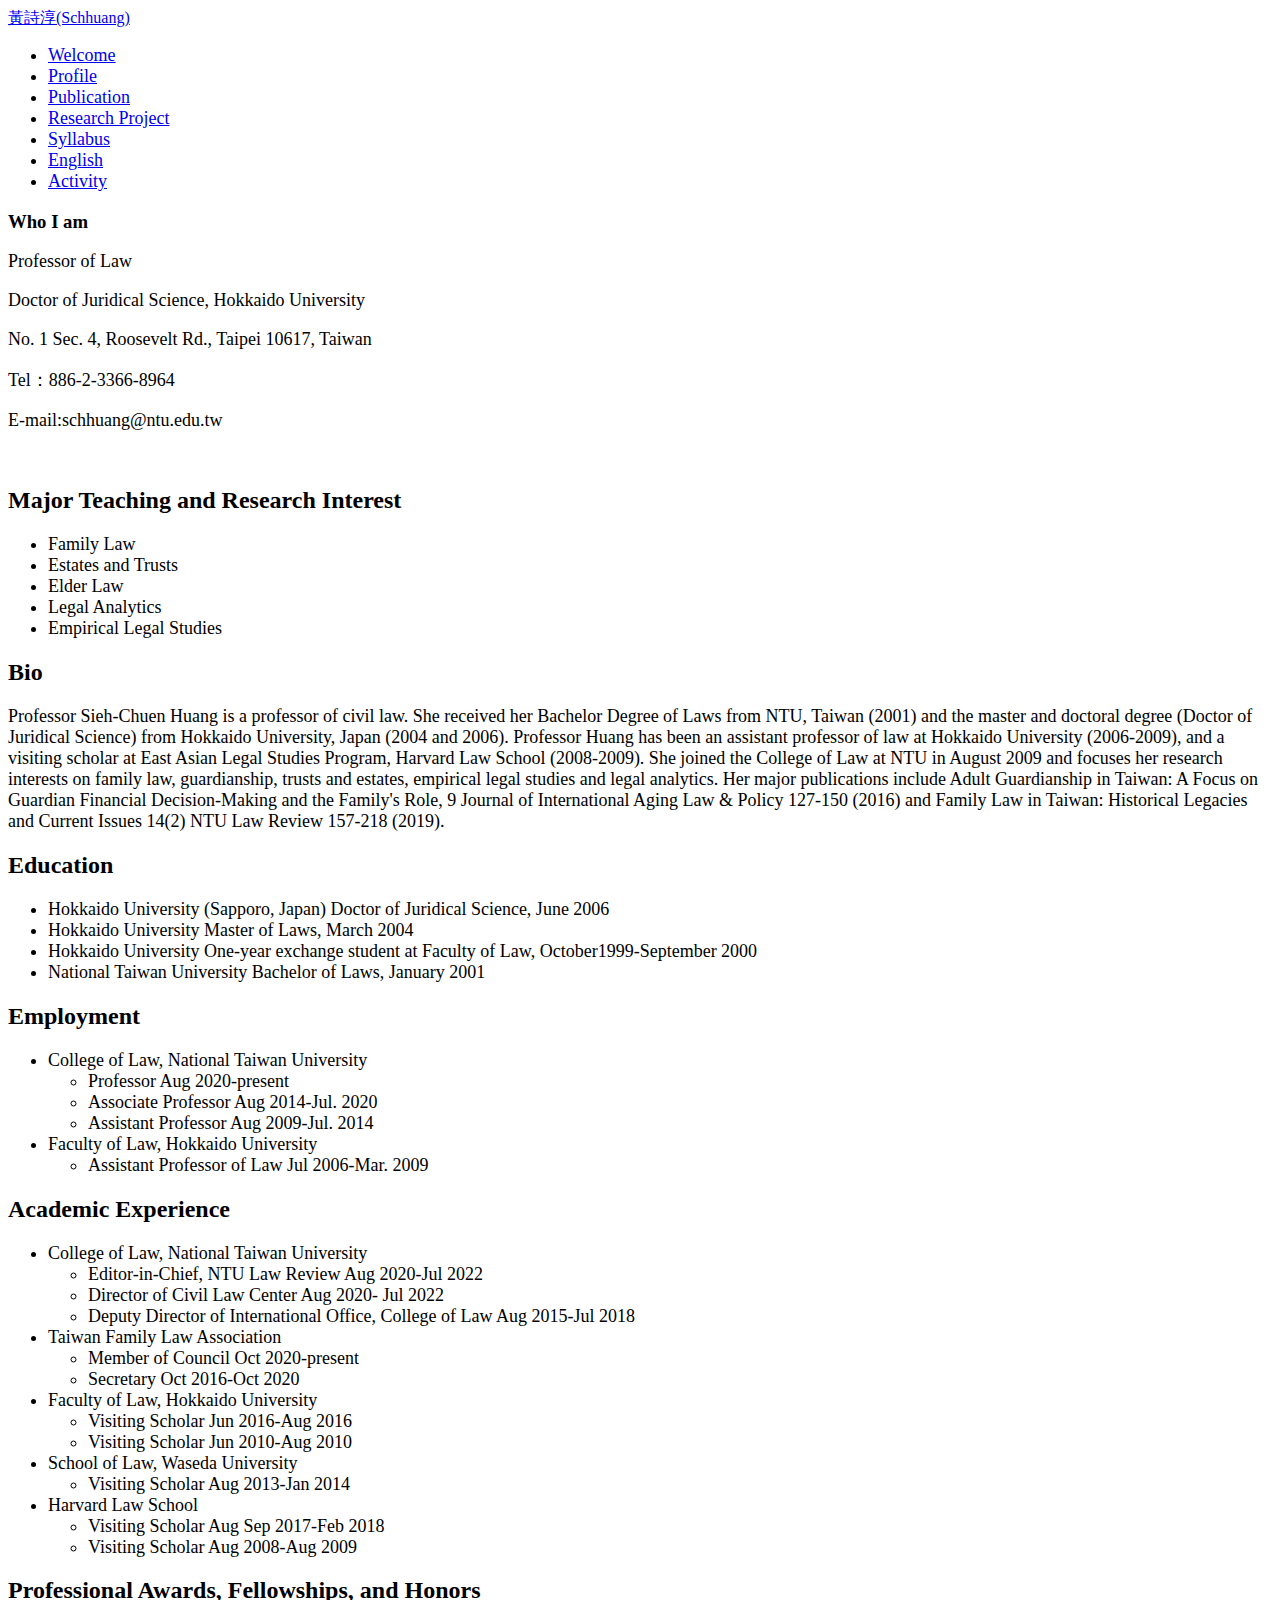
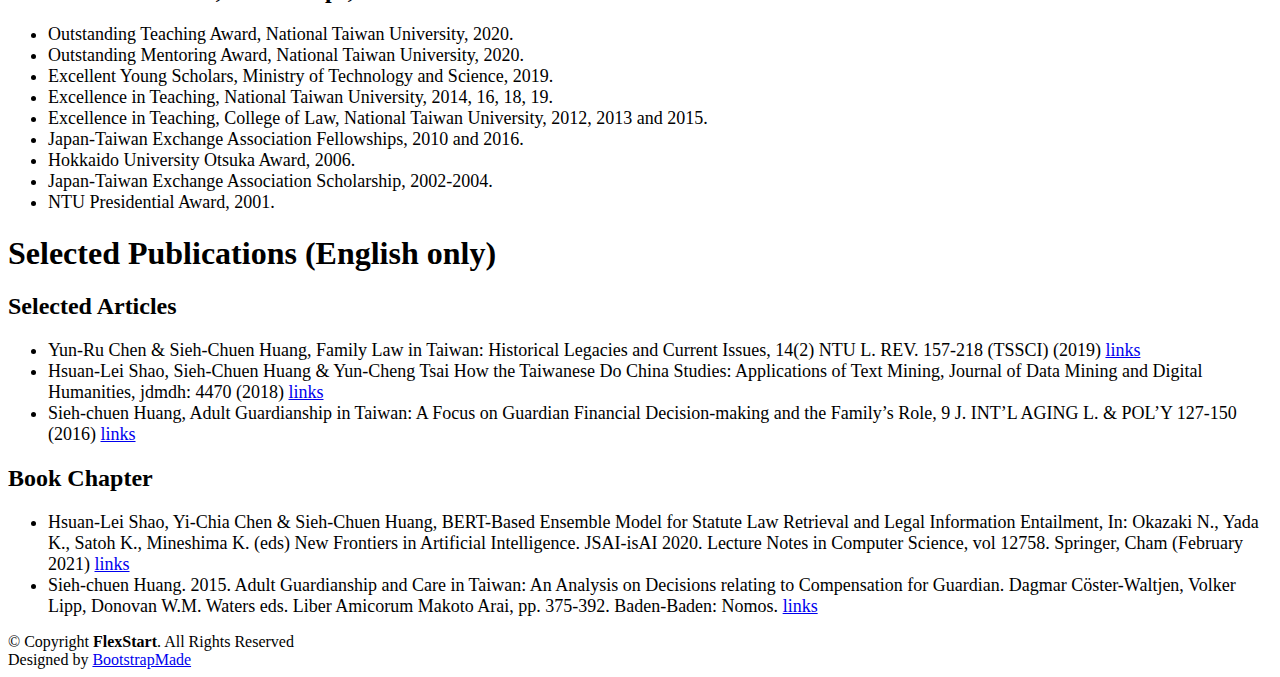
==== commit bad5b11b: "navbar and publication filter" ====
--- a/english.html
+++ b/english.html
@@ -9,10 +9,6 @@
     <meta content="" name="description">
 
     <meta content="" name="keywords">
-
-    <!-- Favicons -->
-    <link href="assets/img/favicon.png" rel="icon">
-    <link href="assets/img/apple-touch-icon.png" rel="apple-touch-icon">
 
     <!-- Google Fonts -->
     <link href="https://fonts.googleapis.com/css?family=Open+Sans:300,300i,400,400i,600,600i,700,700i|Nunito:300,300i,400,400i,600,600i,700,700i|Poppins:300,300i,400,400i,500,500i,600,600i,700,700i" rel="stylesheet">
@@ -49,7 +45,6 @@
         <div class="container-fluid container-xl d-flex align-items-center justify-content-between">
 
             <a href="index.html" class="logo d-flex align-items-center">
-                <!-- <img src="assets/img/logo.png" alt=""> -->
                 <span>黃詩淳(Schhuang)</span>
             </a>
 
@@ -61,6 +56,7 @@
                     <li><a class="nav-link scrollto" href="research-project.html">Research Project</a></li>
                     <li><a class="nav-link scrollto" href="syllabus.html">Syllabus</a></li>
                     <li><a class="nav-link scrollto active" href="english.html">English</a></li>
+                    <li><a class="nav-link scrollto" href="index.html#activity">Activity</a></li>
                 </ul>
                 <i class="bi bi-list mobile-nav-toggle"></i>
             </nav>
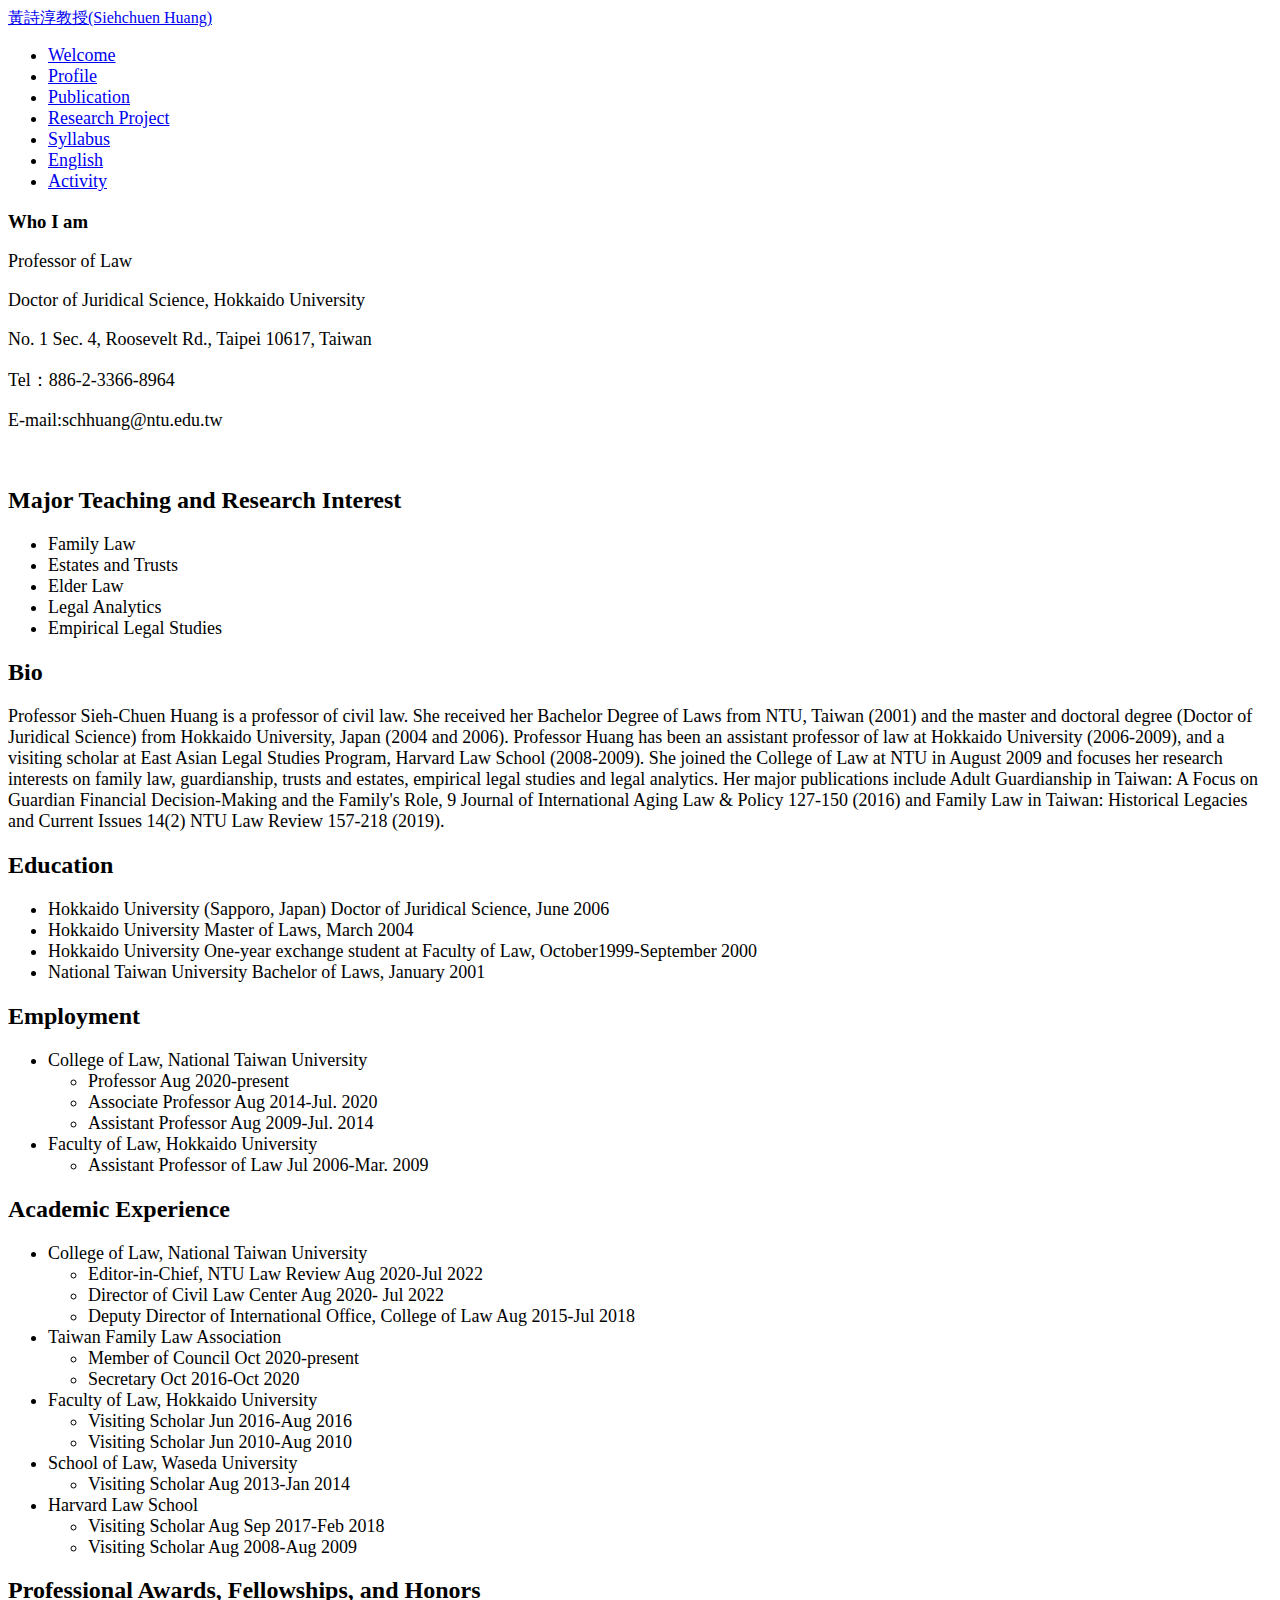
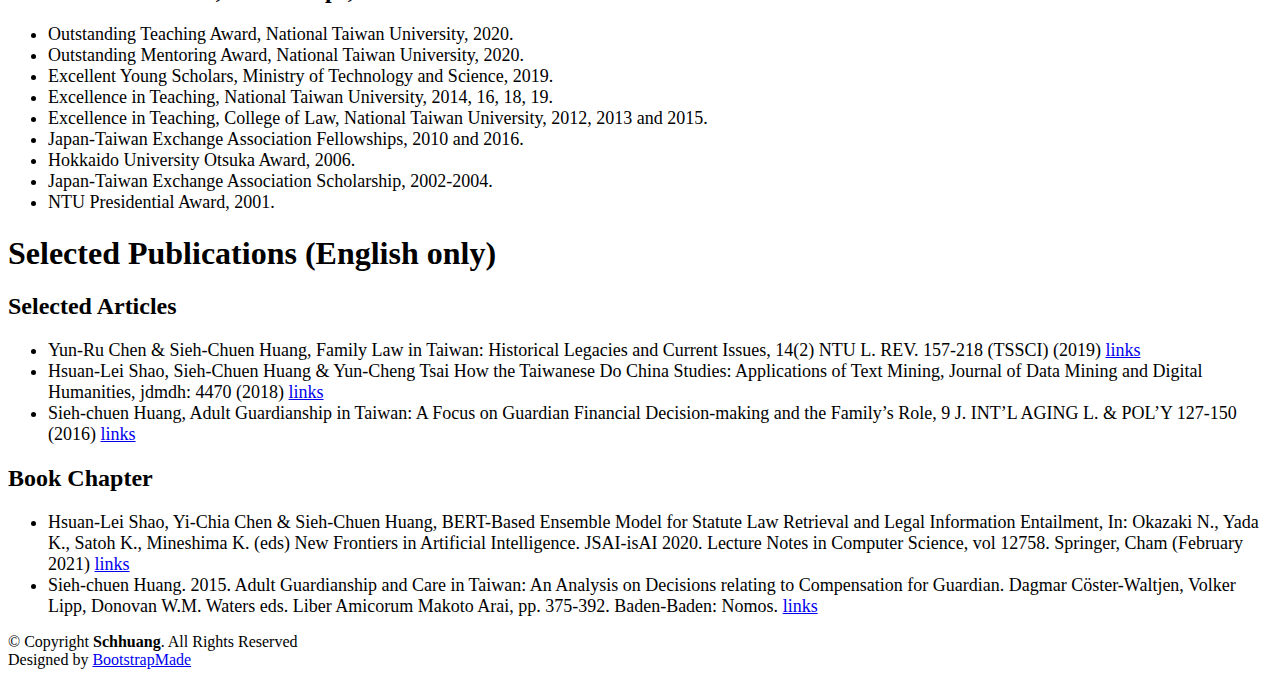
==== commit 6cde791f: "final" ====
--- a/english.html
+++ b/english.html
@@ -5,7 +5,7 @@
     <meta charset="utf-8">
     <meta content="width=device-width, initial-scale=1.0" name="viewport">
 
-    <title>Siehchuen Huang</title>
+    <title>Prof. Siehchuen Huang</title>
     <meta content="" name="description">
 
     <meta content="" name="keywords">
@@ -45,7 +45,7 @@
         <div class="container-fluid container-xl d-flex align-items-center justify-content-between">
 
             <a href="index.html" class="logo d-flex align-items-center">
-                <span>黃詩淳(Schhuang)</span>
+                <span>黃詩淳教授(Siehchuen Huang)</span>
             </a>
 
             <nav id="navbar" class="navbar">
@@ -249,7 +249,7 @@
 
         <div class="container">
             <div class="copyright">
-                &copy; Copyright <strong><span>FlexStart</span></strong>. All Rights Reserved
+                &copy; Copyright <strong><span>Schhuang</span></strong>. All Rights Reserved
             </div>
             <div class="credits">
                 <!-- All the links in the footer should remain intact. -->
